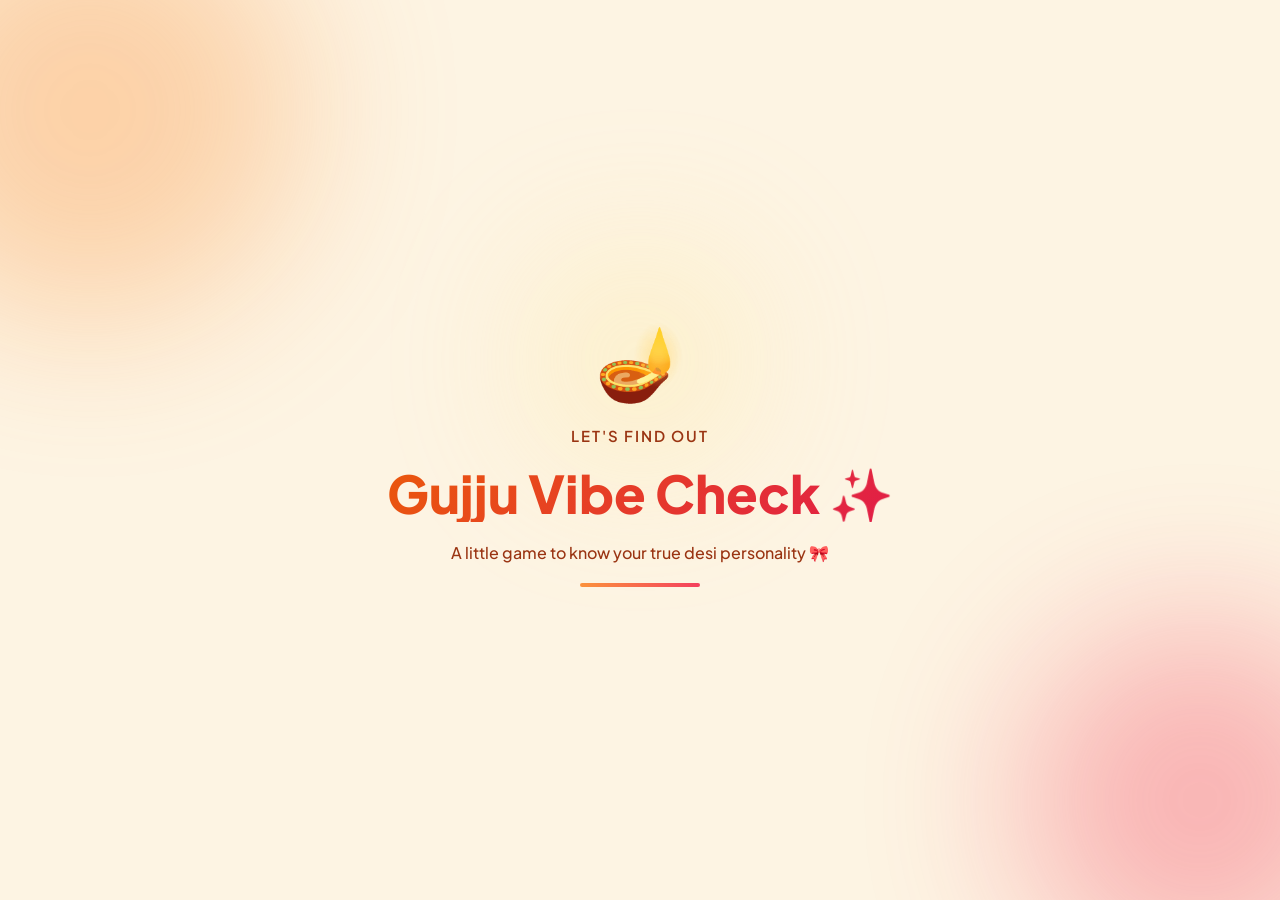
==== i.html @ 2946b629 "ideas" ====
<!DOCTYPE html>
<html lang="en">

<head>
    <meta charset="UTF-8" />
    <meta name="viewport" content="width=device-width, initial-scale=1.0" />
    <title>Gujju Vibe Check ✨</title>
    <link
        href="https://fonts.googleapis.com/css2?family=Plus+Jakarta+Sans:ital,wght@0,400;0,500;0,600;0,700;0,800;1,400&display=swap"
        rel="stylesheet" />

    <style>
        /* ===========================
       CSS VARIABLES & RESET
    =========================== */
        *,
        *::before,
        *::after {
            box-sizing: border-box;
            margin: 0;
            padding: 0;
        }

        :root {
            --bg: #fdf4e3;
            /* Warmer, slightly desi vibe background */
            --purple: #fb923c;
            /* Orange/Saffron hue */
            --purple-dk: #ea580c;
            --pink: #f43f5e;
            /* Vibrant pink/red */
            --pink-dk: #e11d48;
            --white: #ffffff;
            --text: #431407;
            /* Deep brown/warm text */
            --text-soft: #9a3412;
            --card-r: 24px;
            --shadow: 0 8px 40px rgba(234, 88, 12, .15);
            --shadow-lg: 0 16px 60px rgba(234, 88, 12, .25);
        }

        html,
        body {
            height: 100%;
            font-family: 'Plus Jakarta Sans', sans-serif;
            background: var(--bg);
            color: var(--text);
            overflow-x: hidden;
            -webkit-tap-highlight-color: transparent;
        }

        /* ===========================
       DECORATIVE BLOBS (background)
    =========================== */
        .blob {
            position: fixed;
            border-radius: 50%;
            filter: blur(80px);
            opacity: .35;
            pointer-events: none;
            z-index: 0;
        }

        .blob-1 {
            width: 420px;
            height: 420px;
            background: var(--purple);
            top: -100px;
            left: -120px;
        }

        .blob-2 {
            width: 360px;
            height: 360px;
            background: var(--pink);
            bottom: -80px;
            right: -100px;
        }

        .blob-3 {
            width: 200px;
            height: 200px;
            background: #fde68a;
            top: 40%;
            left: 50%;
            transform: translate(-50%, -50%);
        }

        /* ===========================
       SCREENS (intro / game / result)
    =========================== */
        .screen {
            position: fixed;
            inset: 0;
            display: flex;
            flex-direction: column;
            align-items: center;
            justify-content: center;
            z-index: 10;
            padding: 24px;
            transition: opacity .5s ease, transform .5s ease;
        }

        .screen.hidden {
            opacity: 0;
            pointer-events: none;
            transform: scale(.96);
        }

        /* ===========================
       INTRO SCREEN
    =========================== */
        #intro {
            gap: 20px;
            text-align: center;
        }

        .intro-emoji {
            font-size: 72px;
            animation: floaty 2.8s ease-in-out infinite;
        }

        @keyframes floaty {

            0%,
            100% {
                transform: translateY(0);
            }

            50% {
                transform: translateY(-12px);
            }
        }

        .intro-made-for {
            font-size: clamp(13px, 4vw, 15px);
            font-weight: 600;
            letter-spacing: .12em;
            text-transform: uppercase;
            color: var(--text-soft);
        }

        .intro-name {
            font-size: clamp(32px, 10vw, 52px);
            font-weight: 800;
            line-height: 1.1;
            background: linear-gradient(135deg, var(--purple-dk), var(--pink-dk));
            -webkit-background-clip: text;
            -webkit-text-fill-color: transparent;
            background-clip: text;
        }

        .intro-sub {
            font-size: clamp(14px, 4vw, 16px);
            color: var(--text-soft);
            font-weight: 500;
        }

        .intro-bar {
            width: 120px;
            height: 4px;
            background: linear-gradient(90deg, var(--purple), var(--pink));
            border-radius: 99px;
            animation: grow-bar 2s ease forwards;
        }

        @keyframes grow-bar {
            from {
                width: 0;
            }

            to {
                width: 120px;
            }
        }

        /* ===========================
       GAME SCREEN
    =========================== */
        #game {
            gap: 0;
            justify-content: flex-start;
            padding-top: 28px;
        }

        /* Progress bar */
        .progress-wrap {
            width: 100%;
            max-width: 480px;
            margin-bottom: 18px;
        }

        .progress-meta {
            display: flex;
            justify-content: space-between;
            font-size: 12px;
            font-weight: 700;
            color: var(--text-soft);
            margin-bottom: 8px;
            letter-spacing: .06em;
            text-transform: uppercase;
        }

        .progress-track {
            width: 100%;
            height: 8px;
            background: rgba(234, 88, 12, .2);
            border-radius: 99px;
            overflow: hidden;
        }

        .progress-fill {
            height: 100%;
            background: linear-gradient(90deg, var(--purple), var(--pink));
            border-radius: 99px;
            transition: width .4s cubic-bezier(.4, 0, .2, 1);
        }

        /* Card area */
        .card-area {
            position: relative;
            width: 100%;
            max-width: 480px;
            flex: 1;
            display: flex;
            align-items: center;
            justify-content: center;
        }

        /* Question card */
        .q-card {
            position: absolute;
            width: 100%;
            background: var(--white);
            border-radius: 28px;
            padding: 28px 24px 32px;
            box-shadow: var(--shadow-lg);
            display: flex;
            flex-direction: column;
            gap: 20px;
            transition: opacity .45s ease, transform .45s cubic-bezier(.4, 0, .2, 1);
            will-change: transform, opacity;
        }

        .q-card.exit-left {
            opacity: 0;
            transform: translateX(-110%) rotate(-14deg);
        }

        .q-card.exit-right {
            opacity: 0;
            transform: translateX(110%) rotate(14deg);
        }

        .q-card.enter {
            animation: card-enter .45s cubic-bezier(.34, 1.48, .64, 1) forwards;
        }

        @keyframes card-enter {
            from {
                opacity: 0;
                transform: translateY(40px) scale(.93);
            }

            to {
                opacity: 1;
                transform: translateY(0) scale(1);
            }
        }

        .q-tag {
            display: inline-flex;
            align-items: center;
            gap: 6px;
            background: linear-gradient(135deg, #ffedd5, #ffe4e6);
            color: var(--purple-dk);
            font-size: 11px;
            font-weight: 700;
            letter-spacing: .1em;
            text-transform: uppercase;
            padding: 5px 12px;
            border-radius: 99px;
            align-self: flex-start;
        }

        .q-tag::before {
            content: '✦';
            font-size: 9px;
        }

        .q-question {
            font-size: clamp(22px, 6vw, 30px);
            font-weight: 800;
            line-height: 1.2;
            color: var(--text);
            text-align: center;
        }

        /* Choice buttons */
        .choices {
            display: grid;
            grid-template-columns: 1fr 1fr;
            gap: 14px;
        }

        .choice-btn {
            background: linear-gradient(145deg, #fff7ed, #fff);
            border: 2.5px solid rgba(234, 88, 12, .25);
            border-radius: 20px;
            padding: 20px 12px;
            cursor: pointer;
            display: flex;
            flex-direction: column;
            align-items: center;
            gap: 10px;
            transition: transform .18s ease, box-shadow .18s ease, border-color .18s ease, background .18s ease;
            -webkit-user-select: none;
            user-select: none;
        }

        .choice-btn:hover {
            border-color: var(--purple);
            box-shadow: 0 6px 24px rgba(234, 88, 12, .3);
            background: linear-gradient(145deg, #ffedd5, #ffe4e6);
            animation: wobble .4s ease;
        }

        .choice-btn:active {
            transform: scale(.95);
        }

        /* Chosen feedback flash */
        .choice-btn.chosen {
            background: linear-gradient(145deg, var(--purple), var(--pink-dk));
            border-color: var(--purple-dk);
            color: white;
        }

        .choice-btn.chosen .choice-label {
            color: white;
        }

        @keyframes wobble {
            0% {
                transform: rotate(0deg);
            }

            25% {
                transform: rotate(-2deg);
            }

            50% {
                transform: rotate(2deg);
            }

            75% {
                transform: rotate(-1.5deg);
            }

            100% {
                transform: rotate(0deg);
            }
        }

        .choice-icon {
            font-size: 36px;
            line-height: 1;
        }

        .choice-label {
            font-size: clamp(14px, 4vw, 17px);
            font-weight: 700;
            color: var(--text);
            text-align: center;
            line-height: 1.2;
        }

        .choice-or {
            display: flex;
            align-items: center;
            justify-content: center;
            font-size: 11px;
            font-weight: 800;
            color: var(--text-soft);
            letter-spacing: .12em;
            text-transform: uppercase;
            gap: 6px;
            margin: -4px 0;
        }

        .choice-or::before,
        .choice-or::after {
            content: '';
            flex: 1;
            height: 1.5px;
            background: linear-gradient(90deg, transparent, rgba(234, 88, 12, .3));
        }

        .choice-or::after {
            transform: scaleX(-1);
        }

        /* ===========================
       RESULT SCREEN
    =========================== */
        #result {
            gap: 20px;
            text-align: center;
            overflow-y: auto;
        }

        .result-header {
            font-size: 13px;
            font-weight: 700;
            text-transform: uppercase;
            letter-spacing: .1em;
            color: var(--text-soft);
        }

        .result-card {
            background: var(--white);
            border-radius: 28px;
            padding: 36px 28px;
            box-shadow: var(--shadow-lg);
            max-width: 440px;
            width: 100%;
            display: flex;
            flex-direction: column;
            align-items: center;
            gap: 16px;
            animation: card-enter .6s cubic-bezier(.34, 1.48, .64, 1) forwards;
        }

        .result-emoji {
            font-size: 80px;
            line-height: 1;
            animation: floaty 3s ease-in-out infinite;
        }

        .result-badge {
            background: linear-gradient(135deg, #ffedd5, #ffe4e6);
            color: var(--purple-dk);
            font-size: 11px;
            font-weight: 700;
            letter-spacing: .1em;
            text-transform: uppercase;
            padding: 5px 14px;
            border-radius: 99px;
        }

        .result-title {
            font-size: clamp(26px, 8vw, 36px);
            font-weight: 800;
            background: linear-gradient(135deg, var(--purple-dk), var(--pink-dk));
            -webkit-background-clip: text;
            -webkit-text-fill-color: transparent;
            background-clip: text;
            line-height: 1.15;
        }

        .result-desc {
            font-size: clamp(14px, 4vw, 16px);
            color: var(--text-soft);
            font-weight: 500;
            line-height: 1.6;
            max-width: 320px;
        }

        .result-divider {
            width: 60px;
            height: 3px;
            background: linear-gradient(90deg, var(--purple), var(--pink));
            border-radius: 99px;
        }

        /* CTA button */
        .cta-btn {
            display: inline-flex;
            align-items: center;
            gap: 8px;
            background: linear-gradient(135deg, var(--purple-dk), var(--pink-dk));
            color: white;
            border: none;
            border-radius: 99px;
            padding: 14px 28px;
            font-family: inherit;
            font-size: 14px;
            font-weight: 700;
            cursor: pointer;
            box-shadow: 0 6px 24px rgba(234, 88, 12, .4);
            transition: transform .18s ease, box-shadow .18s ease;
            letter-spacing: .02em;
        }

        .cta-btn:hover {
            transform: translateY(-2px) scale(1.03);
            box-shadow: 0 10px 32px rgba(234, 88, 12, .5);
        }

        .cta-btn:active {
            transform: scale(.97);
        }

        .copied-toast {
            font-size: 12px;
            color: var(--purple-dk);
            font-weight: 600;
            opacity: 0;
            transition: opacity .3s ease;
            height: 16px;
        }

        .copied-toast.show {
            opacity: 1;
        }

        /* Play again */
        .again-btn {
            display: inline-flex;
            align-items: center;
            gap: 7px;
            background: transparent;
            border: 2.5px solid rgba(234, 88, 12, .4);
            color: var(--text-soft);
            border-radius: 99px;
            padding: 10px 24px;
            font-family: inherit;
            font-size: 13px;
            font-weight: 700;
            cursor: pointer;
            transition: border-color .18s, color .18s, background .18s;
            letter-spacing: .04em;
        }

        .again-btn:hover {
            border-color: var(--purple);
            color: var(--purple-dk);
            background: rgba(234, 88, 12, .07);
        }

        /* ===========================
       CONFETTI CANVAS
    =========================== */
        #confetti-canvas {
            position: fixed;
            inset: 0;
            pointer-events: none;
            z-index: 100;
        }

        /* ===========================
       MOBILE TWEAKS
    =========================== */
        @media (max-width: 400px) {
            #game {
                padding-top: 20px;
            }

            .q-card {
                padding: 22px 18px 26px;
            }

            .choice-btn {
                padding: 16px 10px;
            }

            .choice-icon {
                font-size: 30px;
            }
        }

        @media (min-height: 800px) {
            .card-area {
                max-height: 580px;
            }
        }
    </style>
</head>

<body>

    <!-- Decorative blobs -->
    <div class="blob blob-1"></div>
    <div class="blob blob-2"></div>
    <div class="blob blob-3"></div>

    <!-- Confetti canvas -->
    <canvas id="confetti-canvas"></canvas>

    <!-- ============================
     INTRO SCREEN
============================= -->
    <div class="screen" id="intro">
        <div class="intro-emoji">🪔</div>
        <p class="intro-made-for">Let's find out</p>
        <h1 class="intro-name">Gujju Vibe Check ✨</h1>
        <p class="intro-sub">A little game to know your true desi personality 🎀</p>
        <div class="intro-bar"></div>
    </div>

    <!-- ============================
     GAME SCREEN
============================= -->
    <div class="screen hidden" id="game">

        <!-- Progress bar -->
        <div class="progress-wrap">
            <div class="progress-meta">
                <span id="progress-label">Question 1 of 10</span>
                <span id="progress-pct">0%</span>
            </div>
            <div class="progress-track">
                <div class="progress-fill" id="progress-fill" style="width:0%"></div>
            </div>
        </div>

        <!-- Card stack area -->
        <div class="card-area" id="card-area">
            <!-- Cards injected by JS -->
        </div>

    </div>

    <!-- ============================
     RESULT SCREEN
============================= -->
    <div class="screen hidden" id="result">
        <p class="result-header">Your vibe is…</p>
        <div class="result-card" id="result-card">
            <div class="result-emoji" id="result-emoji">🌸</div>
            <span class="result-badge" id="result-badge">Vibe Type</span>
            <h2 class="result-title" id="result-title">Result Title</h2>
            <div class="result-divider"></div>
            <p class="result-desc" id="result-desc">Description here.</p>
            <button class="cta-btn" id="cta-btn">
                Share my Gujju Score 💌
            </button>
            <span class="copied-toast" id="copied-toast">Copied to clipboard! ✓</span>
        </div>
        <button class="again-btn" id="again-btn">↺ Play again</button>
    </div>

    <script>
        /* =========================================================
           DATA: 10 Questions
           Each question has a tag, a prompt, and two choices.
           "weight" determines the result scoring:
             - choice A is more "Traditional / Cozy Gujju"
             - choice B is more "Trendy / Modern / Outgoing"
        ========================================================= */
        const questions = [
            {
                tag: "Beverage check",
                q: "What keeps you going?",
                a: { icon: "☕", label: "Kadak Masala Chai", weight: 0 },
                b: { icon: "🥛", label: "Thandi Masala Chaas", weight: 1 }
            },
            {
                tag: "Sunday Morning",
                q: "Ultimate weekend breakfast?",
                a: { icon: "🥨", label: "Fafda-Jalebi", weight: 0 },
                b: { icon: "🍛", label: "Surti Locho / Khaman", weight: 1 }
            },
            {
                tag: "Late night vibe",
                q: "It's 11 PM, where are you?",
                a: { icon: "🍧", label: "Eating Baraf Gola", weight: 1 },
                b: { icon: "🚗", label: "Long drive on SG Highway", weight: 2 }
            },
            {
                tag: "Festivity meter",
                q: "Navratri plan?",
                a: { icon: "🪔", label: "Sheri Garba", weight: 0 },
                b: { icon: "🕺", label: "VIP Passes / Party Plot", weight: 2 }
            },
            {
                tag: "Vacation goals",
                q: "Quick getaway destination?",
                a: { icon: "⛰️", label: "Mount Abu / Saputara", weight: 0 },
                b: { icon: "🏖️", label: "Spontaneous Diu/Goa", weight: 2 }
            },
            {
                tag: "Snack attack",
                q: "Mid-day hunger strikes...",
                a: { icon: "🫓", label: "Thepla & Chundo", weight: 0 },
                b: { icon: "🍔", label: "Cheese Peri-Peri Dabeli", weight: 1 }
            },
            {
                tag: "Language mode",
                q: "How do you text?",
                a: { icon: "🗣️", label: "Pure Gujju Slang", weight: 0 },
                b: { icon: "📱", label: "Hinglish + Memes", weight: 2 }
            },
            {
                tag: "Weekend plans",
                q: "Ideal Saturday night?",
                a: { icon: "🏡", label: "Family Dinner", weight: 0 },
                b: { icon: "🏏", label: "Box Cricket till 2 AM", weight: 2 }
            },
            {
                tag: "Retail therapy",
                q: "Shopping location?",
                a: { icon: "🛍️", label: "Street Shopping (Law Garden)", weight: 0 },
                b: { icon: "👗", label: "Mall Hopping / Zara", weight: 1 }
            },
            {
                tag: "Sweet cravings",
                q: "What's for dessert?",
                a: { icon: "🍮", label: "Garam Mohanthal", weight: 0 },
                b: { icon: "🍰", label: "Biscoff Cheesecake", weight: 2 }
            }
        ];

        /* =========================================================
           RESULTS: 4 vibe types based on score (Max score = 15)
        ========================================================= */
        const results = [
            {
                minScore: 0,
                maxScore: 3,
                emoji: "🪔",
                badge: "Asal Gujju",
                title: "The Asal Gujarati",
                desc: "You are pure, unadulterated Gujarati at heart. Thepla, chai, and cozy family time are your safe spaces. Don't ever change!",
                message: "I got 'The Asal Gujarati' on the Gujju Vibe Check! What does that say about me? 👀"
            },
            {
                minScore: 4,
                maxScore: 7,
                emoji: "🥨",
                badge: "Balanced Soul",
                title: "The Sweet Dhokla",
                desc: "You appreciate your roots but love a good modern twist. You can enjoy a fancy cafe just as much as a tapri ni chai.",
                message: "I got 'The Sweet Dhokla' on the Gujju Vibe Check! What does that say about me? 👀"
            },
            {
                minScore: 8,
                maxScore: 11,
                emoji: "🕺",
                badge: "The Vibe Checker",
                title: "The Navratri Rockstar",
                desc: "You are the life of the party! Always ready for a midnight gola plan, a box cricket match, or dancing till 3 AM.",
                message: "I got 'The Navratri Rockstar' on the Gujju Vibe Check! What does that say about me? 👀"
            },
            {
                minScore: 12,
                maxScore: 99,
                emoji: "🚀",
                badge: "Gen-Z Gujju",
                title: "The Modern Gujju",
                desc: "You are all about the aesthetics, latest trends, and spontaneous trips. You live for the gram and the next big adventure!",
                message: "I got 'The Modern Gujju' on the Gujju Vibe Check! What does that say about me? 👀"
            }
        ];

        /* =========================================================
           STATE
        ========================================================= */
        let currentQ = 0;
        let totalScore = 0;
        let choosing = false;

        /* =========================================================
           HELPERS: screen transitions
        ========================================================= */
        function showScreen(id) {
            document.querySelectorAll('.screen').forEach(s => s.classList.add('hidden'));
            const el = document.getElementById(id);
            el.classList.remove('hidden');
        }

        /* =========================================================
           PROGRESS BAR
        ========================================================= */
        function updateProgress(n) {
            const pct = Math.round((n / questions.length) * 100);
            document.getElementById('progress-fill').style.width = pct + '%';
            document.getElementById('progress-label').textContent =
                `Question ${Math.min(n + 1, questions.length)} of ${questions.length}`;
            document.getElementById('progress-pct').textContent = pct + '%';
        }

        /* =========================================================
           CARD: build a question card DOM element
        ========================================================= */
        function buildCard(index) {
            const q = questions[index];
            const card = document.createElement('div');
            card.className = 'q-card enter';
            card.innerHTML = `
      <span class="q-tag">${q.tag}</span>
      <h2 class="q-question">${q.q}</h2>
      <div class="choice-or">or</div>
      <div class="choices">
        <button class="choice-btn" data-choice="a" aria-label="${q.a.label}">
          <span class="choice-icon">${q.a.icon}</span>
          <span class="choice-label">${q.a.label}</span>
        </button>
        <button class="choice-btn" data-choice="b" aria-label="${q.b.label}">
          <span class="choice-icon">${q.b.icon}</span>
          <span class="choice-label">${q.b.label}</span>
        </button>
      </div>
    `;
            return card;
        }

        /* =========================================================
           CHOICE: handle a tap/click
        ========================================================= */
        function handleChoice(card, choiceKey) {
            if (choosing) return;
            choosing = true;

            const q = questions[currentQ];
            const chosen = q[choiceKey];

            // Visual feedback: highlight chosen button
            const btns = card.querySelectorAll('.choice-btn');
            btns.forEach(b => {
                if (b.dataset.choice === choiceKey) b.classList.add('chosen');
            });

            // Accumulate score
            totalScore += chosen.weight;

            // Determine exit direction
            const exitClass = choiceKey === 'a' ? 'exit-left' : 'exit-right';

            setTimeout(() => {
                card.classList.remove('enter');
                card.classList.add(exitClass);

                setTimeout(() => {
                    card.remove();
                    currentQ++;

                    if (currentQ < questions.length) {
                        updateProgress(currentQ);
                        const nextCard = buildCard(currentQ);
                        document.getElementById('card-area').appendChild(nextCard);
                        attachCardListeners(nextCard);
                    } else {
                        showResult();
                    }

                    choosing = false;
                }, 440);
            }, 200);
        }

        function attachCardListeners(card) {
            card.querySelectorAll('.choice-btn').forEach(btn => {
                btn.addEventListener('click', () => handleChoice(card, btn.dataset.choice));
            });
        }

        /* =========================================================
           RESULT: compute and display
        ========================================================= */
        function showResult() {
            // Determine result based on score
            let vibe = results[results.length - 1];
            for (const r of results) {
                if (totalScore >= r.minScore && totalScore <= r.maxScore) {
                    vibe = r;
                    break;
                }
            }

            document.getElementById('result-emoji').textContent = vibe.emoji;
            document.getElementById('result-badge').textContent = vibe.badge;
            document.getElementById('result-title').textContent = vibe.title;
            document.getElementById('result-desc').textContent = vibe.desc;

            // Store message for clipboard
            document.getElementById('cta-btn').dataset.message = vibe.message;

            showScreen('result');
            launchConfetti();
        }

        /* =========================================================
           CTA: copy to clipboard
        ========================================================= */
        document.getElementById('cta-btn').addEventListener('click', function () {
            const msg = this.dataset.message || "I got a fun result on Gujju Vibe Check! 👀";
            navigator.clipboard.writeText(msg).catch(() => {
                // fallback for older browsers
                const ta = document.createElement('textarea');
                ta.value = msg;
                ta.style.position = 'fixed';
                ta.style.opacity = '0';
                document.body.appendChild(ta);
                ta.select();
                document.execCommand('copy');
                document.body.removeChild(ta);
            });
            const toast = document.getElementById('copied-toast');
            toast.classList.add('show');
            setTimeout(() => toast.classList.remove('show'), 2200);
        });

        /* =========================================================
           PLAY AGAIN
        ========================================================= */
        document.getElementById('again-btn').addEventListener('click', () => {
            currentQ = 0;
            totalScore = 0;
            choosing = false;

            // Clear old card
            document.getElementById('card-area').innerHTML = '';

            // Reset progress
            updateProgress(0);

            // Build first card
            const firstCard = buildCard(0);
            document.getElementById('card-area').appendChild(firstCard);
            attachCardListeners(firstCard);

            showScreen('game');
        });

        /* =========================================================
           CONFETTI (pure JS, no library)
        ========================================================= */
        function launchConfetti() {
            const canvas = document.getElementById('confetti-canvas');
            const ctx = canvas.getContext('2d');
            canvas.width = window.innerWidth;
            canvas.height = window.innerHeight;

            const colors = ['#ea580c', '#fb923c', '#f43f5e', '#e11d48', '#fde68a', '#86efac'];
            const pieces = [];
            const count = 120;

            for (let i = 0; i < count; i++) {
                pieces.push({
                    x: Math.random() * canvas.width,
                    y: Math.random() * canvas.height - canvas.height,
                    w: Math.random() * 10 + 5,
                    h: Math.random() * 6 + 3,
                    color: colors[Math.floor(Math.random() * colors.length)],
                    rot: Math.random() * 360,
                    vx: (Math.random() - .5) * 3,
                    vy: Math.random() * 3 + 2,
                    vr: (Math.random() - .5) * 8,
                    opacity: 1
                });
            }

            let frame;
            let elapsed = 0;

            function draw() {
                ctx.clearRect(0, 0, canvas.width, canvas.height);
                elapsed++;
                let alive = false;

                for (const p of pieces) {
                    p.x += p.vx;
                    p.y += p.vy;
                    p.rot += p.vr;
                    p.vy += .08; // gravity

                    // Fade out after 120 frames
                    if (elapsed > 120) p.opacity -= .012;
                    p.opacity = Math.max(0, p.opacity);
                    if (p.opacity > 0) alive = true;

                    ctx.save();
                    ctx.globalAlpha = p.opacity;
                    ctx.translate(p.x, p.y);
                    ctx.rotate(p.rot * Math.PI / 180);
                    ctx.fillStyle = p.color;
                    ctx.fillRect(-p.w / 2, -p.h / 2, p.w, p.h);
                    ctx.restore();
                }

                if (alive) {
                    frame = requestAnimationFrame(draw);
                } else {
                    ctx.clearRect(0, 0, canvas.width, canvas.height);
                    cancelAnimationFrame(frame);
                }
            }

            draw();
        }

        /* =========================================================
           INTRO → GAME transition (2 second pause)
        ========================================================= */
        window.addEventListener('load', () => {
            // Build first card immediately (off-screen)
            const firstCard = buildCard(0);
            document.getElementById('card-area').appendChild(firstCard);
            attachCardListeners(firstCard);
            updateProgress(0);

            // After 2.2s, auto-transition to game
            setTimeout(() => {
                showScreen('game');
            }, 2200);
        });

        // Handle canvas resize
        window.addEventListener('resize', () => {
            const canvas = document.getElementById('confetti-canvas');
            canvas.width = window.innerWidth;
            canvas.height = window.innerHeight;
        });
    </script>
</body>

</html>
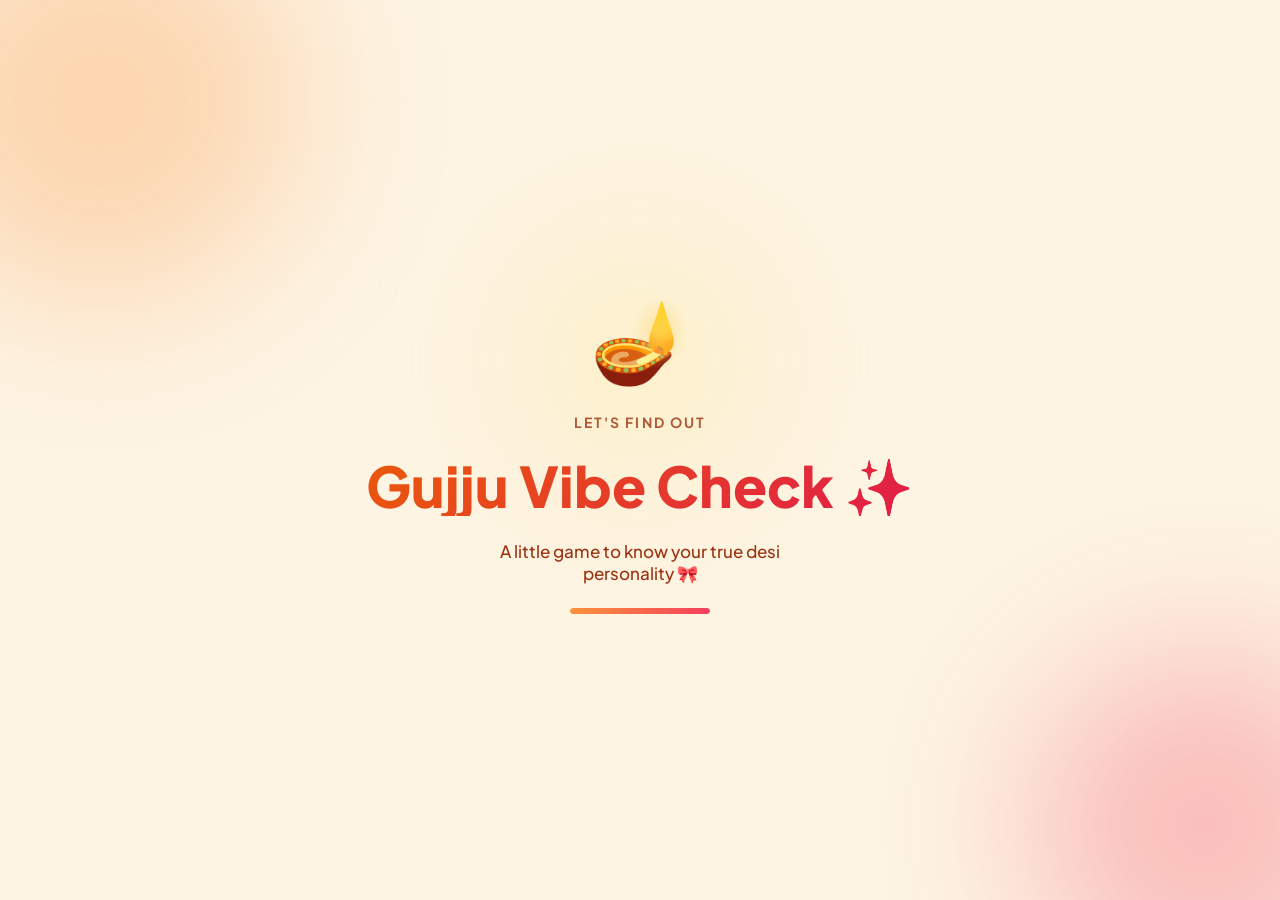
==== commit 96b81be5: "error resolved" ====
--- a/i.html
+++ b/i.html
@@ -23,125 +23,101 @@
 
         :root {
             --bg: #fdf4e3;
-            /* Warmer, slightly desi vibe background */
             --purple: #fb923c;
-            /* Orange/Saffron hue */
             --purple-dk: #ea580c;
             --pink: #f43f5e;
-            /* Vibrant pink/red */
             --pink-dk: #e11d48;
             --white: #ffffff;
             --text: #431407;
-            /* Deep brown/warm text */
             --text-soft: #9a3412;
             --card-r: 24px;
             --shadow: 0 8px 40px rgba(234, 88, 12, .15);
             --shadow-lg: 0 16px 60px rgba(234, 88, 12, .25);
+            --safe-top: env(safe-area-inset-top, 0px);
+            --safe-bottom: env(safe-area-inset-bottom, 0px);
         }
 
         html,
         body {
             height: 100%;
+            width: 100%;
             font-family: 'Plus Jakarta Sans', sans-serif;
             background: var(--bg);
             color: var(--text);
-            overflow-x: hidden;
+            overflow: hidden; /* Prevent body scroll, use screen scroll */
             -webkit-tap-highlight-color: transparent;
+            -webkit-text-size-adjust: 100%;
         }
 
         /* ===========================
-       DECORATIVE BLOBS (background)
+       DECORATIVE BLOBS
     =========================== */
         .blob {
             position: fixed;
             border-radius: 50%;
             filter: blur(80px);
-            opacity: .35;
+            opacity: .3;
             pointer-events: none;
             z-index: 0;
         }
 
-        .blob-1 {
-            width: 420px;
-            height: 420px;
-            background: var(--purple);
-            top: -100px;
-            left: -120px;
-        }
-
-        .blob-2 {
-            width: 360px;
-            height: 360px;
-            background: var(--pink);
-            bottom: -80px;
-            right: -100px;
-        }
-
-        .blob-3 {
-            width: 200px;
-            height: 200px;
-            background: #fde68a;
-            top: 40%;
-            left: 50%;
-            transform: translate(-50%, -50%);
-        }
+        .blob-1 { width: 400px; height: 400px; background: var(--purple); top: -100px; left: -100px; }
+        .blob-2 { width: 350px; height: 350px; background: var(--pink); bottom: -100px; right: -100px; }
+        .blob-3 { width: 250px; height: 250px; background: #fde68a; top: 40%; left: 50%; transform: translate(-50%, -50%); }
 
         /* ===========================
-       SCREENS (intro / game / result)
+       SCREENS
     =========================== */
         .screen {
             position: fixed;
             inset: 0;
+            height: 100dvh; /* Dynamic viewport height for mobile */
+            width: 100%;
             display: flex;
             flex-direction: column;
             align-items: center;
             justify-content: center;
             z-index: 10;
-            padding: 24px;
+            padding: calc(20px + var(--safe-top)) 20px calc(20px + var(--safe-bottom));
             transition: opacity .5s ease, transform .5s ease;
+            overflow: hidden;
         }
 
         .screen.hidden {
             opacity: 0;
             pointer-events: none;
-            transform: scale(.96);
+            transform: scale(.98);
         }
 
         /* ===========================
        INTRO SCREEN
     =========================== */
         #intro {
-            gap: 20px;
+            gap: 24px;
             text-align: center;
         }
 
         .intro-emoji {
-            font-size: 72px;
-            animation: floaty 2.8s ease-in-out infinite;
+            font-size: clamp(60px, 15vw, 80px);
+            animation: floaty 3s ease-in-out infinite;
         }
 
         @keyframes floaty {
-
-            0%,
-            100% {
-                transform: translateY(0);
-            }
-
-            50% {
-                transform: translateY(-12px);
-            }
+            0%, 100% { transform: translateY(0); }
+            50% { transform: translateY(-15px); }
         }
 
         .intro-made-for {
-            font-size: clamp(13px, 4vw, 15px);
-            font-weight: 600;
-            letter-spacing: .12em;
+            font-size: 14px;
+            font-weight: 700;
+            letter-spacing: .15em;
             text-transform: uppercase;
             color: var(--text-soft);
+            opacity: 0.8;
         }
 
         .intro-name {
-            font-size: clamp(32px, 10vw, 52px);
+            font-size: clamp(36px, 12vw, 56px);
             font-weight: 800;
             line-height: 1.1;
             background: linear-gradient(135deg, var(--purple-dk), var(--pink-dk));
@@ -151,428 +127,325 @@
         }
 
         .intro-sub {
-            font-size: clamp(14px, 4vw, 16px);
+            font-size: clamp(15px, 4vw, 17px);
             color: var(--text-soft);
             font-weight: 500;
-        }
-
-        .intro-bar {
-            width: 120px;
-            height: 4px;
+            max-width: 280px;
+        }
+
+        .intro-bar-container {
+            width: 140px;
+            height: 6px;
+            background: rgba(234, 88, 12, 0.1);
+            border-radius: 99px;
+            overflow: hidden;
+        }
+
+        .intro-bar-fill {
+            height: 100%;
+            width: 0;
             background: linear-gradient(90deg, var(--purple), var(--pink));
             border-radius: 99px;
             animation: grow-bar 2s ease forwards;
         }
 
         @keyframes grow-bar {
-            from {
-                width: 0;
-            }
-
-            to {
-                width: 120px;
-            }
+            to { width: 100%; }
         }
 
         /* ===========================
        GAME SCREEN
     =========================== */
         #game {
-            gap: 0;
             justify-content: flex-start;
-            padding-top: 28px;
-        }
-
-        /* Progress bar */
+            padding-top: calc(30px + var(--safe-top));
+        }
+
         .progress-wrap {
             width: 100%;
-            max-width: 480px;
-            margin-bottom: 18px;
+            max-width: 440px;
+            margin-bottom: 24px;
+            z-index: 20;
         }
 
         .progress-meta {
             display: flex;
             justify-content: space-between;
             font-size: 12px;
-            font-weight: 700;
+            font-weight: 800;
             color: var(--text-soft);
-            margin-bottom: 8px;
-            letter-spacing: .06em;
+            margin-bottom: 10px;
+            letter-spacing: .08em;
             text-transform: uppercase;
         }
 
         .progress-track {
             width: 100%;
-            height: 8px;
-            background: rgba(234, 88, 12, .2);
+            height: 10px;
+            background: rgba(234, 88, 12, .15);
             border-radius: 99px;
             overflow: hidden;
+            box-shadow: inset 0 1px 3px rgba(0,0,0,0.05);
         }
 
         .progress-fill {
             height: 100%;
             background: linear-gradient(90deg, var(--purple), var(--pink));
             border-radius: 99px;
-            transition: width .4s cubic-bezier(.4, 0, .2, 1);
-        }
-
-        /* Card area */
+            transition: width .5s cubic-bezier(.34, 1.56, .64, 1);
+        }
+
         .card-area {
             position: relative;
             width: 100%;
-            max-width: 480px;
+            max-width: 440px;
             flex: 1;
             display: flex;
             align-items: center;
             justify-content: center;
-        }
-
-        /* Question card */
+            perspective: 1000px;
+        }
+
         .q-card {
             position: absolute;
             width: 100%;
             background: var(--white);
-            border-radius: 28px;
-            padding: 28px 24px 32px;
+            border-radius: 32px;
+            padding: 32px 24px;
             box-shadow: var(--shadow-lg);
             display: flex;
             flex-direction: column;
-            gap: 20px;
-            transition: opacity .45s ease, transform .45s cubic-bezier(.4, 0, .2, 1);
+            gap: 24px;
+            transition: all .45s cubic-bezier(.4, 0, .2, 1);
             will-change: transform, opacity;
-        }
-
-        .q-card.exit-left {
-            opacity: 0;
-            transform: translateX(-110%) rotate(-14deg);
-        }
-
-        .q-card.exit-right {
-            opacity: 0;
-            transform: translateX(110%) rotate(14deg);
-        }
-
-        .q-card.enter {
-            animation: card-enter .45s cubic-bezier(.34, 1.48, .64, 1) forwards;
-        }
+            backface-visibility: hidden;
+        }
+
+        .q-card.exit-left { opacity: 0; transform: translateX(-120%) rotate(-15deg); }
+        .q-card.exit-right { opacity: 0; transform: translateX(120%) rotate(15deg); }
+        .q-card.enter { animation: card-enter .5s cubic-bezier(.34, 1.56, .64, 1) forwards; }
 
         @keyframes card-enter {
-            from {
-                opacity: 0;
-                transform: translateY(40px) scale(.93);
-            }
-
-            to {
-                opacity: 1;
-                transform: translateY(0) scale(1);
-            }
+            from { opacity: 0; transform: translateY(50px) scale(.9) rotate(2deg); }
+            to { opacity: 1; transform: translateY(0) scale(1) rotate(0); }
         }
 
         .q-tag {
             display: inline-flex;
             align-items: center;
-            gap: 6px;
+            gap: 8px;
             background: linear-gradient(135deg, #ffedd5, #ffe4e6);
             color: var(--purple-dk);
             font-size: 11px;
-            font-weight: 700;
-            letter-spacing: .1em;
+            font-weight: 800;
+            letter-spacing: .12em;
             text-transform: uppercase;
-            padding: 5px 12px;
+            padding: 6px 14px;
             border-radius: 99px;
             align-self: flex-start;
         }
 
-        .q-tag::before {
-            content: '✦';
-            font-size: 9px;
-        }
-
         .q-question {
-            font-size: clamp(22px, 6vw, 30px);
+            font-size: clamp(24px, 7vw, 32px);
             font-weight: 800;
-            line-height: 1.2;
+            line-height: 1.25;
             color: var(--text);
             text-align: center;
-        }
-
-        /* Choice buttons */
+            min-height: 3em;
+            display: flex;
+            align-items: center;
+            justify-content: center;
+        }
+
+        .choice-or {
+            display: flex;
+            align-items: center;
+            justify-content: center;
+            font-size: 12px;
+            font-weight: 800;
+            color: var(--text-soft);
+            letter-spacing: .15em;
+            text-transform: uppercase;
+            gap: 12px;
+            opacity: 0.6;
+        }
+
+        .choice-or::before, .choice-or::after {
+            content: '';
+            flex: 1;
+            height: 1px;
+            background: linear-gradient(90deg, transparent, var(--purple));
+            opacity: 0.3;
+        }
+
+        .choice-or::after { transform: scaleX(-1); }
+
         .choices {
             display: grid;
             grid-template-columns: 1fr 1fr;
-            gap: 14px;
+            gap: 16px;
         }
 
         .choice-btn {
-            background: linear-gradient(145deg, #fff7ed, #fff);
-            border: 2.5px solid rgba(234, 88, 12, .25);
-            border-radius: 20px;
-            padding: 20px 12px;
+            background: #fff;
+            border: 2px solid rgba(234, 88, 12, .15);
+            border-radius: 24px;
+            padding: 24px 12px;
             cursor: pointer;
             display: flex;
             flex-direction: column;
             align-items: center;
-            gap: 10px;
-            transition: transform .18s ease, box-shadow .18s ease, border-color .18s ease, background .18s ease;
+            gap: 12px;
+            transition: all .2s ease;
             -webkit-user-select: none;
             user-select: none;
-        }
-
-        .choice-btn:hover {
-            border-color: var(--purple);
-            box-shadow: 0 6px 24px rgba(234, 88, 12, .3);
-            background: linear-gradient(145deg, #ffedd5, #ffe4e6);
-            animation: wobble .4s ease;
+            -webkit-tap-highlight-color: transparent;
+        }
+
+        @media (hover: hover) {
+            .choice-btn:hover {
+                border-color: var(--purple);
+                background: #fffbf5;
+                transform: translateY(-4px);
+                box-shadow: 0 8px 20px rgba(234, 88, 12, .15);
+            }
         }
 
         .choice-btn:active {
-            transform: scale(.95);
-        }
-
-        /* Chosen feedback flash */
+            transform: scale(.94);
+            background: #fff1e6;
+        }
+
         .choice-btn.chosen {
-            background: linear-gradient(145deg, var(--purple), var(--pink-dk));
-            border-color: var(--purple-dk);
+            background: linear-gradient(135deg, var(--purple), var(--pink));
+            border-color: transparent;
             color: white;
-        }
-
-        .choice-btn.chosen .choice-label {
-            color: white;
-        }
-
-        @keyframes wobble {
-            0% {
-                transform: rotate(0deg);
-            }
-
-            25% {
-                transform: rotate(-2deg);
-            }
-
-            50% {
-                transform: rotate(2deg);
-            }
-
-            75% {
-                transform: rotate(-1.5deg);
-            }
-
-            100% {
-                transform: rotate(0deg);
-            }
-        }
-
-        .choice-icon {
-            font-size: 36px;
-            line-height: 1;
-        }
-
-        .choice-label {
-            font-size: clamp(14px, 4vw, 17px);
-            font-weight: 700;
-            color: var(--text);
-            text-align: center;
-            line-height: 1.2;
-        }
-
-        .choice-or {
-            display: flex;
-            align-items: center;
-            justify-content: center;
-            font-size: 11px;
-            font-weight: 800;
-            color: var(--text-soft);
-            letter-spacing: .12em;
-            text-transform: uppercase;
-            gap: 6px;
-            margin: -4px 0;
-        }
-
-        .choice-or::before,
-        .choice-or::after {
-            content: '';
-            flex: 1;
-            height: 1.5px;
-            background: linear-gradient(90deg, transparent, rgba(234, 88, 12, .3));
-        }
-
-        .choice-or::after {
-            transform: scaleX(-1);
-        }
+            box-shadow: 0 8px 25px rgba(234, 88, 12, .3);
+        }
+
+        .choice-btn.chosen .choice-label { color: white; }
+
+        .choice-icon { font-size: clamp(32px, 8vw, 40px); }
+        .choice-label { font-size: 15px; font-weight: 700; color: var(--text); text-align: center; }
 
         /* ===========================
        RESULT SCREEN
     =========================== */
         #result {
-            gap: 20px;
-            text-align: center;
+            justify-content: flex-start;
+            padding-top: calc(40px + var(--safe-top));
             overflow-y: auto;
+            -webkit-overflow-scrolling: touch;
         }
 
         .result-header {
-            font-size: 13px;
+            font-size: 14px;
             font-weight: 700;
             text-transform: uppercase;
-            letter-spacing: .1em;
+            letter-spacing: .15em;
             color: var(--text-soft);
+            margin-bottom: 20px;
         }
 
         .result-card {
             background: var(--white);
-            border-radius: 28px;
-            padding: 36px 28px;
+            border-radius: 36px;
+            padding: 40px 30px;
             box-shadow: var(--shadow-lg);
             max-width: 440px;
             width: 100%;
             display: flex;
             flex-direction: column;
             align-items: center;
-            gap: 16px;
-            animation: card-enter .6s cubic-bezier(.34, 1.48, .64, 1) forwards;
+            gap: 20px;
+            margin-bottom: 30px;
         }
 
         .result-emoji {
-            font-size: 80px;
-            line-height: 1;
-            animation: floaty 3s ease-in-out infinite;
+            font-size: clamp(70px, 20vw, 100px);
+            animation: floaty 4s ease-in-out infinite;
         }
 
         .result-badge {
             background: linear-gradient(135deg, #ffedd5, #ffe4e6);
             color: var(--purple-dk);
-            font-size: 11px;
-            font-weight: 700;
-            letter-spacing: .1em;
+            font-size: 12px;
+            font-weight: 800;
+            letter-spacing: .12em;
             text-transform: uppercase;
-            padding: 5px 14px;
+            padding: 6px 16px;
             border-radius: 99px;
         }
 
         .result-title {
-            font-size: clamp(26px, 8vw, 36px);
+            font-size: clamp(28px, 9vw, 40px);
             font-weight: 800;
             background: linear-gradient(135deg, var(--purple-dk), var(--pink-dk));
             -webkit-background-clip: text;
             -webkit-text-fill-color: transparent;
             background-clip: text;
-            line-height: 1.15;
+            text-align: center;
         }
 
         .result-desc {
-            font-size: clamp(14px, 4vw, 16px);
+            font-size: 16px;
             color: var(--text-soft);
             font-weight: 500;
             line-height: 1.6;
-            max-width: 320px;
-        }
-
-        .result-divider {
-            width: 60px;
-            height: 3px;
-            background: linear-gradient(90deg, var(--purple), var(--pink));
-            border-radius: 99px;
-        }
-
-        /* CTA button */
+            text-align: center;
+        }
+
         .cta-btn {
-            display: inline-flex;
+            width: 100%;
+            display: flex;
             align-items: center;
-            gap: 8px;
+            justify-content: center;
+            gap: 10px;
             background: linear-gradient(135deg, var(--purple-dk), var(--pink-dk));
             color: white;
             border: none;
+            border-radius: 20px;
+            padding: 18px;
+            font-size: 16px;
+            font-weight: 700;
+            cursor: pointer;
+            box-shadow: 0 6px 20px rgba(244, 63, 94, .3);
+            transition: all .2s ease;
+        }
+
+        .cta-btn:active { transform: scale(.96); opacity: 0.9; }
+
+        .again-btn {
+            background: none;
+            border: 2px solid rgba(234, 88, 12, .3);
+            color: var(--text-soft);
             border-radius: 99px;
-            padding: 14px 28px;
-            font-family: inherit;
+            padding: 12px 30px;
             font-size: 14px;
             font-weight: 700;
             cursor: pointer;
-            box-shadow: 0 6px 24px rgba(234, 88, 12, .4);
-            transition: transform .18s ease, box-shadow .18s ease;
-            letter-spacing: .02em;
-        }
-
-        .cta-btn:hover {
-            transform: translateY(-2px) scale(1.03);
-            box-shadow: 0 10px 32px rgba(234, 88, 12, .5);
-        }
-
-        .cta-btn:active {
-            transform: scale(.97);
-        }
-
-        .copied-toast {
-            font-size: 12px;
-            color: var(--purple-dk);
-            font-weight: 600;
-            opacity: 0;
-            transition: opacity .3s ease;
-            height: 16px;
-        }
-
-        .copied-toast.show {
-            opacity: 1;
-        }
-
-        /* Play again */
-        .again-btn {
-            display: inline-flex;
-            align-items: center;
-            gap: 7px;
-            background: transparent;
-            border: 2.5px solid rgba(234, 88, 12, .4);
-            color: var(--text-soft);
-            border-radius: 99px;
-            padding: 10px 24px;
-            font-family: inherit;
-            font-size: 13px;
-            font-weight: 700;
-            cursor: pointer;
-            transition: border-color .18s, color .18s, background .18s;
-            letter-spacing: .04em;
-        }
-
-        .again-btn:hover {
-            border-color: var(--purple);
-            color: var(--purple-dk);
-            background: rgba(234, 88, 12, .07);
-        }
+            transition: all .2s ease;
+            margin-bottom: 20px;
+        }
+
+        .again-btn:active { background: rgba(234, 88, 12, .1); }
 
         /* ===========================
-       CONFETTI CANVAS
+       MOBILE OPTIMIZATIONS
     =========================== */
-        #confetti-canvas {
-            position: fixed;
-            inset: 0;
-            pointer-events: none;
-            z-index: 100;
-        }
-
-        /* ===========================
-       MOBILE TWEAKS
-    =========================== */
-        @media (max-width: 400px) {
-            #game {
-                padding-top: 20px;
-            }
-
-            .q-card {
-                padding: 22px 18px 26px;
-            }
-
-            .choice-btn {
-                padding: 16px 10px;
-            }
-
-            .choice-icon {
-                font-size: 30px;
-            }
-        }
-
-        @media (min-height: 800px) {
-            .card-area {
-                max-height: 580px;
-            }
+        @media (max-width: 370px) {
+            .choices { grid-template-columns: 1fr; gap: 12px; }
+            .choice-btn { padding: 16px; flex-direction: row; justify-content: flex-start; }
+            .choice-icon { font-size: 28px; }
+            .q-card { padding: 24px 20px; gap: 16px; }
+            .q-question { font-size: 22px; min-height: auto; }
+        }
+
+        @media (max-height: 700px) {
+            #game { padding-top: calc(15px + var(--safe-top)); }
+            .q-card { gap: 16px; padding: 20px; }
+            .progress-wrap { margin-bottom: 12px; }
+            .intro-emoji { font-size: 50px; }
         }
     </style>
 </head>
@@ -595,7 +468,9 @@
         <p class="intro-made-for">Let's find out</p>
         <h1 class="intro-name">Gujju Vibe Check ✨</h1>
         <p class="intro-sub">A little game to know your true desi personality 🎀</p>
-        <div class="intro-bar"></div>
+        <div class="intro-bar-container">
+            <div class="intro-bar-fill"></div>
+        </div>
     </div>
 
     <!-- ============================
@@ -630,10 +505,9 @@
             <div class="result-emoji" id="result-emoji">🌸</div>
             <span class="result-badge" id="result-badge">Vibe Type</span>
             <h2 class="result-title" id="result-title">Result Title</h2>
-            <div class="result-divider"></div>
             <p class="result-desc" id="result-desc">Description here.</p>
             <button class="cta-btn" id="cta-btn">
-                Share my Gujju Score 💌
+                <span>Share my Gujju Score</span> 💌
             </button>
             <span class="copied-toast" id="copied-toast">Copied to clipboard! ✓</span>
         </div>
@@ -788,20 +662,20 @@
             const card = document.createElement('div');
             card.className = 'q-card enter';
             card.innerHTML = `
-      <span class="q-tag">${q.tag}</span>
-      <h2 class="q-question">${q.q}</h2>
-      <div class="choice-or">or</div>
-      <div class="choices">
-        <button class="choice-btn" data-choice="a" aria-label="${q.a.label}">
-          <span class="choice-icon">${q.a.icon}</span>
-          <span class="choice-label">${q.a.label}</span>
-        </button>
-        <button class="choice-btn" data-choice="b" aria-label="${q.b.label}">
-          <span class="choice-icon">${q.b.icon}</span>
-          <span class="choice-label">${q.b.label}</span>
-        </button>
-      </div>
-    `;
+                <span class="q-tag">${q.tag}</span>
+                <h2 class="q-question">${q.q}</h2>
+                <div class="choice-or">or</div>
+                <div class="choices">
+                    <button class="choice-btn" data-choice="a" aria-label="${q.a.label}">
+                        <span class="choice-icon">${q.a.icon}</span>
+                        <span class="choice-label">${q.a.label}</span>
+                    </button>
+                    <button class="choice-btn" data-choice="b" aria-label="${q.b.label}">
+                        <span class="choice-icon">${q.b.icon}</span>
+                        <span class="choice-label">${q.b.label}</span>
+                    </button>
+                </div>
+            `;
             return card;
         }
 
